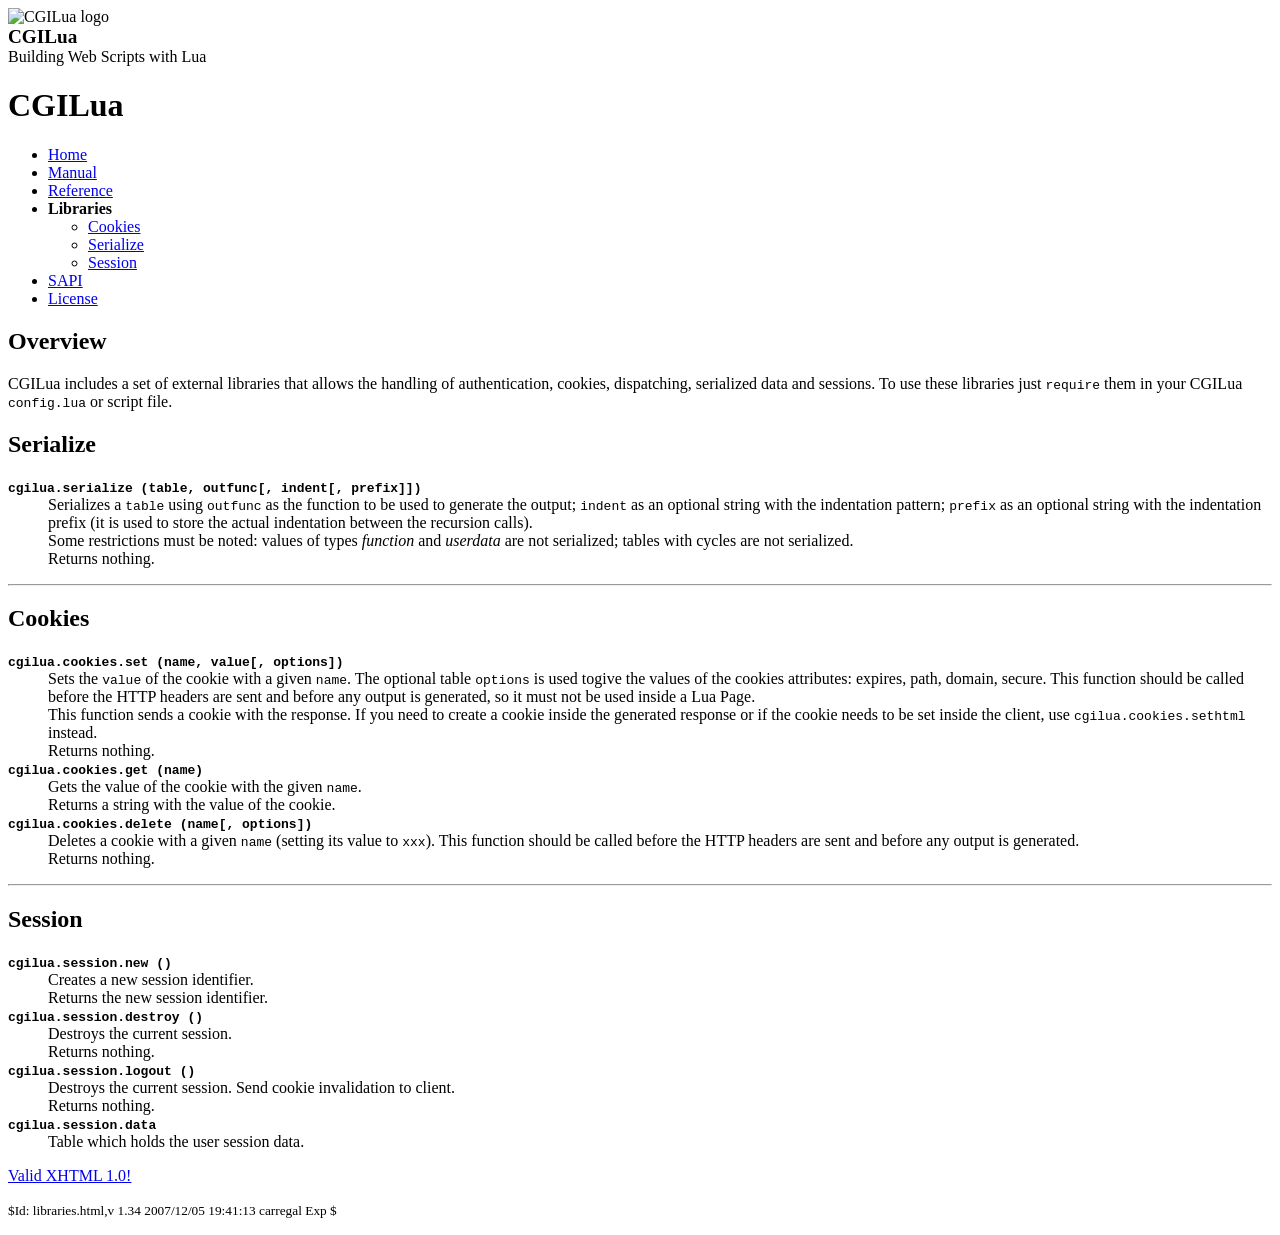
==== docs/libraries.html @ 89bbd79d "Doc changes" ====
<!DOCTYPE html PUBLIC "-//W3C//DTD XHTML 1.0 Strict//EN"
   "http://www.w3.org/TR/xhtml1/DTD/xhtml1-strict.dtd">
<html xmlns="http://www.w3.org/1999/xhtml" xml:lang="en" lang="en">
<head>
    <title>CGILua: Building Web Scripts with Lua</title>
    <link rel="stylesheet" href="doc.css" type="text/css"/>
	<meta http-equiv="Content-Type" content="text/html; charset=UTF-8"/>
</head>
<body>

<div id="container">
	
<div id="product">
	<div id="product_logo">
		<img alt="CGILua logo" src="cgi-128.gif"/>
	</div>
	<div id="product_name"><big><strong>CGILua</strong></big></div>
	<div id="product_description">Building Web Scripts with Lua</div>
</div> <!-- id="product" -->

<div id="main">
	
<div id="navigation">
<h1>CGILua</h1>
	<ul>
		<li><a href="index.html">Home</a>
		</li>
		<li><a href="manual.html">Manual</a>
		</li>
		<li><a href="reference.html">Reference</a>
		</li>
		<li><strong>Libraries</strong>
			<ul>
				<li><a href="libraries.html#cookies">Cookies</a></li>
				<li><a href="libraries.html#serialize">Serialize</a></li>
				<li><a href="libraries.html#session">Session</a></li>
			</ul>
		</li>
		<li><a href="sapi.html">SAPI</a></li>
		<li><a href="license.html">License</a></li>
	</ul>
</div> <!-- id="navigation" -->

<div id="content">

<h2>Overview</h2>

<p>CGILua includes a set of external libraries that allows the handling
of authentication, cookies, dispatching, serialized data and sessions.
To use these libraries just <code>require</code> them in your CGILua <code>config.lua</code> or script file.</p>

<h2><a name="serialize"></a>Serialize</h2>

<dl class="reference">
    <dt><strong><code>cgilua.serialize (table, outfunc[, indent[, prefix]])</code></strong></dt>
    <dd>Serializes a <code>table</code> using <code>outfunc</code> as the function
    to be used to generate the output; <code>indent</code> as an optional string
    with the indentation pattern; <code>prefix</code> as an optional string with
    the indentation prefix (it is used to store the actual indentation between the
    recursion calls).<br/>
    Some restrictions must be noted: values of types <em>function</em> and
    <em>userdata</em> are not serialized; tables with cycles are not serialized.<br/>
    Returns nothing.</dd>
</dl>

<hr/>

<h2><a name="cookies"></a>Cookies</h2>

<dl class="reference">

    <dt><a name="set"></a><strong><code>cgilua.cookies.set (name, value[, options])</code></strong></dt>
    <dd>Sets the <code>value</code> of the cookie with a given <code>name</code>.
    The optional table <code>options</code> is used togive the values of
    the cookies attributes: expires, path, domain, secure. This function
    should be called before the HTTP headers are sent and before any output
    is generated, so it must not be used inside a Lua Page.<br/>
    This function sends a cookie with the response. If you need to create
    a cookie inside the generated response or if the cookie needs to be set
    inside the client, use <code>cgilua.cookies.sethtml</code> instead.<br/>
    Returns nothing.</dd>

    <dt><a name="get"></a><strong><code>cgilua.cookies.get (name)</code></strong></dt>
    <dd>Gets the value of the cookie with the given <code>name</code>.<br/>
    Returns a string with the value of the cookie.</dd>
    
  
  
    <dt><a name="delete"></a><strong><code>cgilua.cookies.delete (name[, options])</code></strong></dt>
    <dd>Deletes a cookie with a given <code>name</code> (setting its value
    to <code>xxx</code>).
    This function should be called
    before the HTTP headers are sent and before any output is generated.<br/>
    Returns nothing.</dd>
</dl>

<hr/>



<h2><a name="session"></a>Session</h2>

<dl class="reference">
    <dt><a name="new"></a><strong><code>cgilua.session.new ()</code></strong></dt>
    <dd>Creates a new session identifier.<br/>
    Returns the new session identifier.</dd>

    <dt><a name="destroy"></a><strong><code>cgilua.session.destroy ()</code></strong></dt>
    <dd>Destroys the current session.<br/>
    Returns nothing.</dd>

    <dt><a name="logout"></a><strong><code>cgilua.session.logout ()</code></strong></dt>
    <dd>Destroys the current session. Send cookie invalidation to client.<br/>
    Returns nothing.</dd>

    <dt><a name="data"></a><strong><code>cgilua.session.data</code></strong></dt>
    <dd>Table which holds the user session data.</dd>

    
</dl>

</div> <!-- id="content" -->

</div> <!-- id="main" -->

<div id="about">
	<p><a href="http://validator.w3.org/check?uri=referer">Valid XHTML 1.0!</a></p>
	<p><small>$Id: libraries.html,v 1.34 2007/12/05 19:41:13 carregal Exp $</small></p>
</div> <!-- id="about" -->

</div> <!-- id="container" -->

</body>
</html>
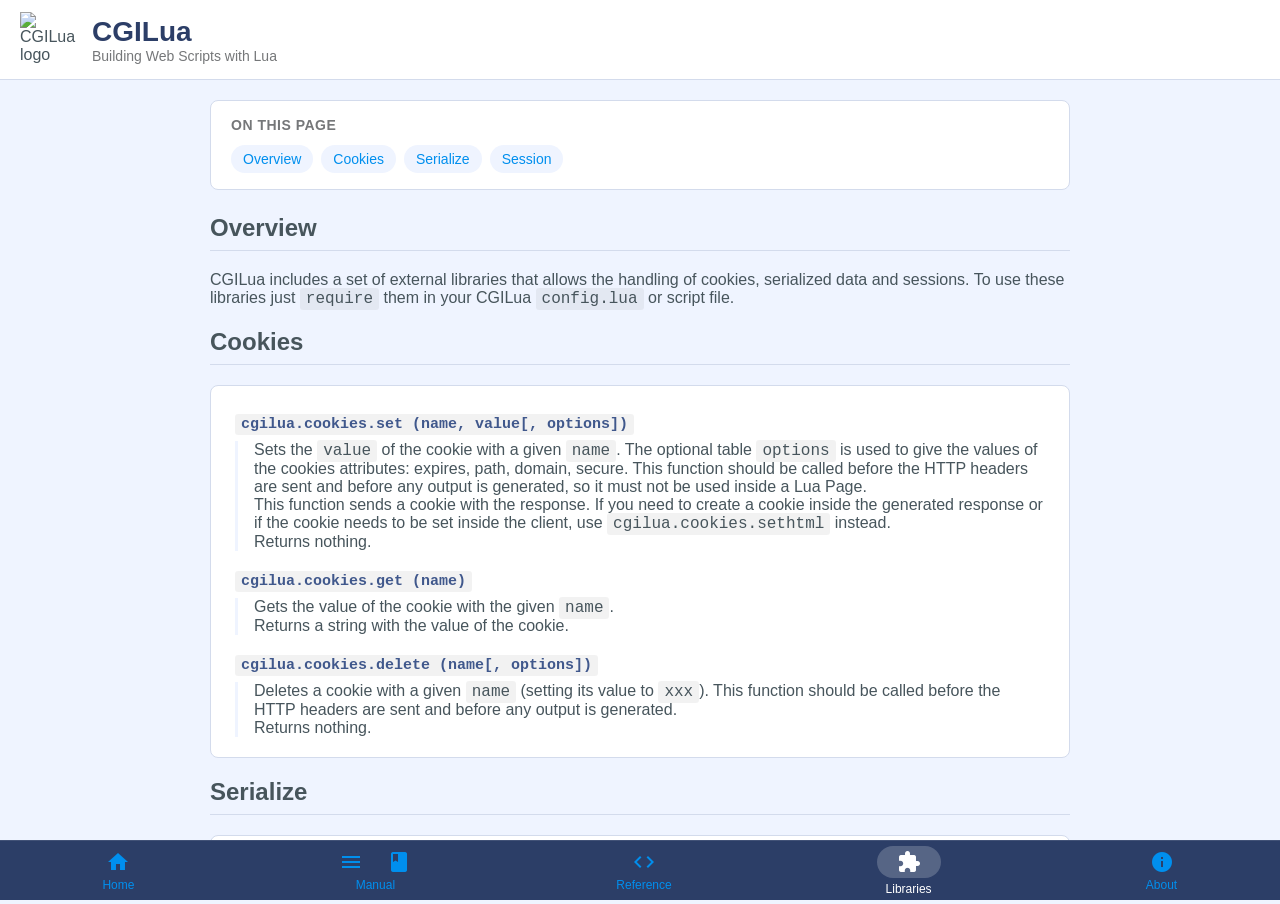
==== commit 4d3352d1: "Doc style major refactor" ====
--- a/docs/libraries.html
+++ b/docs/libraries.html
@@ -1,134 +1,135 @@
-<!DOCTYPE html PUBLIC "-//W3C//DTD XHTML 1.0 Strict//EN"
-   "http://www.w3.org/TR/xhtml1/DTD/xhtml1-strict.dtd">
-<html xmlns="http://www.w3.org/1999/xhtml" xml:lang="en" lang="en">
+<!DOCTYPE html>
+<html lang="en">
 <head>
-    <title>CGILua: Building Web Scripts with Lua</title>
+    <meta charset="UTF-8">
+    <meta name="viewport" content="width=device-width, initial-scale=1.0">
+    <title>CGILua - Libraries</title>
     <link rel="stylesheet" href="doc.css" type="text/css"/>
-	<meta http-equiv="Content-Type" content="text/html; charset=UTF-8"/>
+    <link href="https://fonts.googleapis.com/icon?family=Material+Icons" rel="stylesheet">
 </head>
 <body>
 
-<div id="container">
-	
-<div id="product">
-	<div id="product_logo">
-		<img alt="CGILua logo" src="cgi-128.gif"/>
-	</div>
-	<div id="product_name"><big><strong>CGILua</strong></big></div>
-	<div id="product_description">Building Web Scripts with Lua</div>
-</div> <!-- id="product" -->
+<div id="app">
 
-<div id="main">
-	
-<div id="navigation">
-<h1>CGILua</h1>
-	<ul>
-		<li><a href="index.html">Home</a>
-		</li>
-		<li><a href="manual.html">Manual</a>
-		</li>
-		<li><a href="reference.html">Reference</a>
-		</li>
-		<li><strong>Libraries</strong>
-			<ul>
-				<li><a href="libraries.html#cookies">Cookies</a></li>
-				<li><a href="libraries.html#serialize">Serialize</a></li>
-				<li><a href="libraries.html#session">Session</a></li>
-			</ul>
-		</li>
-		<li><a href="sapi.html">SAPI</a></li>
-		<li><a href="license.html">License</a></li>
-	</ul>
-</div> <!-- id="navigation" -->
+    <!-- Header -->
+    <header id="header">
+        <div id="header-logo">
+            <img alt="CGILua logo" src="cgi-128.gif"/>
+        </div>
+        <div id="header-text">
+            <div id="header-title">CGILua</div>
+            <div id="header-subtitle">Building Web Scripts with Lua</div>
+        </div>
+    </header>
 
-<div id="content">
+    <!-- Main Content -->
+    <main id="main">
+        <div id="content">
 
-<h2>Overview</h2>
+            <!-- Section Navigation -->
+            <nav class="section-nav">
+                <h3>On this page</h3>
+                <ul>
+                    <li><a href="#overview">Overview</a></li>
+                    <li><a href="#cookies">Cookies</a></li>
+                    <li><a href="#serialize">Serialize</a></li>
+                    <li><a href="#session">Session</a></li>
+                </ul>
+            </nav>
 
-<p>CGILua includes a set of external libraries that allows the handling
-of authentication, cookies, dispatching, serialized data and sessions.
-To use these libraries just <code>require</code> them in your CGILua <code>config.lua</code> or script file.</p>
+            <h2><a name="overview"></a>Overview</h2>
 
-<h2><a name="serialize"></a>Serialize</h2>
+            <p>CGILua includes a set of external libraries that allows the handling
+            of cookies, serialized data and sessions.
+            To use these libraries just <code>require</code> them in your CGILua <code>config.lua</code> or script file.</p>
 
-<dl class="reference">
-    <dt><strong><code>cgilua.serialize (table, outfunc[, indent[, prefix]])</code></strong></dt>
-    <dd>Serializes a <code>table</code> using <code>outfunc</code> as the function
-    to be used to generate the output; <code>indent</code> as an optional string
-    with the indentation pattern; <code>prefix</code> as an optional string with
-    the indentation prefix (it is used to store the actual indentation between the
-    recursion calls).<br/>
-    Some restrictions must be noted: values of types <em>function</em> and
-    <em>userdata</em> are not serialized; tables with cycles are not serialized.<br/>
-    Returns nothing.</dd>
-</dl>
+            <h2><a name="cookies"></a>Cookies</h2>
 
-<hr/>
+            <dl class="reference">
+                <dt><a name="set"></a><strong><code>cgilua.cookies.set (name, value[, options])</code></strong></dt>
+                <dd>Sets the <code>value</code> of the cookie with a given <code>name</code>.
+                The optional table <code>options</code> is used to give the values of
+                the cookies attributes: expires, path, domain, secure. This function
+                should be called before the HTTP headers are sent and before any output
+                is generated, so it must not be used inside a Lua Page.<br/>
+                This function sends a cookie with the response. If you need to create
+                a cookie inside the generated response or if the cookie needs to be set
+                inside the client, use <code>cgilua.cookies.sethtml</code> instead.<br/>
+                Returns nothing.</dd>
 
-<h2><a name="cookies"></a>Cookies</h2>
+                <dt><a name="get"></a><strong><code>cgilua.cookies.get (name)</code></strong></dt>
+                <dd>Gets the value of the cookie with the given <code>name</code>.<br/>
+                Returns a string with the value of the cookie.</dd>
 
-<dl class="reference">
+                <dt><a name="delete"></a><strong><code>cgilua.cookies.delete (name[, options])</code></strong></dt>
+                <dd>Deletes a cookie with a given <code>name</code> (setting its value
+                to <code>xxx</code>).
+                This function should be called
+                before the HTTP headers are sent and before any output is generated.<br/>
+                Returns nothing.</dd>
+            </dl>
 
-    <dt><a name="set"></a><strong><code>cgilua.cookies.set (name, value[, options])</code></strong></dt>
-    <dd>Sets the <code>value</code> of the cookie with a given <code>name</code>.
-    The optional table <code>options</code> is used togive the values of
-    the cookies attributes: expires, path, domain, secure. This function
-    should be called before the HTTP headers are sent and before any output
-    is generated, so it must not be used inside a Lua Page.<br/>
-    This function sends a cookie with the response. If you need to create
-    a cookie inside the generated response or if the cookie needs to be set
-    inside the client, use <code>cgilua.cookies.sethtml</code> instead.<br/>
-    Returns nothing.</dd>
+            <h2><a name="serialize"></a>Serialize</h2>
 
-    <dt><a name="get"></a><strong><code>cgilua.cookies.get (name)</code></strong></dt>
-    <dd>Gets the value of the cookie with the given <code>name</code>.<br/>
-    Returns a string with the value of the cookie.</dd>
-    
-  
-  
-    <dt><a name="delete"></a><strong><code>cgilua.cookies.delete (name[, options])</code></strong></dt>
-    <dd>Deletes a cookie with a given <code>name</code> (setting its value
-    to <code>xxx</code>).
-    This function should be called
-    before the HTTP headers are sent and before any output is generated.<br/>
-    Returns nothing.</dd>
-</dl>
+            <dl class="reference">
+                <dt><strong><code>cgilua.serialize (table, outfunc[, indent[, prefix]])</code></strong></dt>
+                <dd>Serializes a <code>table</code> using <code>outfunc</code> as the function
+                to be used to generate the output; <code>indent</code> as an optional string
+                with the indentation pattern; <code>prefix</code> as an optional string with
+                the indentation prefix (it is used to store the actual indentation between the
+                recursion calls).<br/>
+                Some restrictions must be noted: values of types <em>function</em> and
+                <em>userdata</em> are not serialized; tables with cycles are not serialized.<br/>
+                Returns nothing.</dd>
+            </dl>
 
-<hr/>
+            <h2><a name="session"></a>Session</h2>
 
+            <dl class="reference">
+                <dt><a name="new"></a><strong><code>cgilua.session.new ()</code></strong></dt>
+                <dd>Creates a new session identifier.<br/>
+                Returns the new session identifier.</dd>
 
+                <dt><a name="destroy"></a><strong><code>cgilua.session.destroy ()</code></strong></dt>
+                <dd>Destroys the current session.<br/>
+                Returns nothing.</dd>
 
-<h2><a name="session"></a>Session</h2>
+                <dt><a name="logout"></a><strong><code>cgilua.session.logout ()</code></strong></dt>
+                <dd>Destroys the current session. Send cookie invalidation to client.<br/>
+                Returns nothing.</dd>
 
-<dl class="reference">
-    <dt><a name="new"></a><strong><code>cgilua.session.new ()</code></strong></dt>
-    <dd>Creates a new session identifier.<br/>
-    Returns the new session identifier.</dd>
+                <dt><a name="data"></a><strong><code>cgilua.session.data</code></strong></dt>
+                <dd>Table which holds the user session data.</dd>
+            </dl>
 
-    <dt><a name="destroy"></a><strong><code>cgilua.session.destroy ()</code></strong></dt>
-    <dd>Destroys the current session.<br/>
-    Returns nothing.</dd>
+        </div>
+    </main>
 
-    <dt><a name="logout"></a><strong><code>cgilua.session.logout ()</code></strong></dt>
-    <dd>Destroys the current session. Send cookie invalidation to client.<br/>
-    Returns nothing.</dd>
+    <!-- Bottom Navigation -->
+    <nav id="bottom-nav">
+        <a href="index.html" class="nav-item">
+            <span class="nav-icon"><span class="material-icons">home</span></span>
+            <span class="nav-label">Home</span>
+        </a>
+        <a href="manual.html" class="nav-item">
+            <span class="nav-icon"><span class="material-icons">menu_book</span></span>
+            <span class="nav-label">Manual</span>
+        </a>
+        <a href="reference.html" class="nav-item">
+            <span class="nav-icon"><span class="material-icons">code</span></span>
+            <span class="nav-label">Reference</span>
+        </a>
+        <a href="libraries.html" class="nav-item active">
+            <span class="nav-icon"><span class="material-icons">extension</span></span>
+            <span class="nav-label">Libraries</span>
+        </a>
+        <a href="about.html" class="nav-item">
+            <span class="nav-icon"><span class="material-icons">info</span></span>
+            <span class="nav-label">About</span>
+        </a>
+    </nav>
 
-    <dt><a name="data"></a><strong><code>cgilua.session.data</code></strong></dt>
-    <dd>Table which holds the user session data.</dd>
-
-    
-</dl>
-
-</div> <!-- id="content" -->
-
-</div> <!-- id="main" -->
-
-<div id="about">
-	<p><a href="http://validator.w3.org/check?uri=referer">Valid XHTML 1.0!</a></p>
-	<p><small>$Id: libraries.html,v 1.34 2007/12/05 19:41:13 carregal Exp $</small></p>
-</div> <!-- id="about" -->
-
-</div> <!-- id="container" -->
+</div>
 
 </body>
-</html> 
+</html>
--- a/docs/doc.css
+++ b/docs/doc.css
@@ -0,0 +1,443 @@
+/* CGILua Documentation - App Shell Style */
+
+* {
+    box-sizing: border-box;
+}
+
+:root {
+    --primary-color: rgb(44, 62, 103);
+    --primary-light: rgb(64, 88, 140);
+    --accent-color: #008fee;
+    --accent-hover: #22a7ff;
+    --text-color: #47555c;
+    --text-light: #757779;
+    --bg-color: #eff4ff;
+    --card-bg: #ffffff;
+    --border-color: #d3dbec;
+    --code-bg: #323744;
+    --nav-height: 60px;
+    --header-height: 80px;
+}
+
+html, body {
+    height: 100%;
+    margin: 0;
+    padding: 0;
+}
+
+body {
+    color: var(--text-color);
+    font-size: 16px;
+    font-family: "Open Sans", -apple-system, BlinkMacSystemFont, "Segoe UI", Roboto, sans-serif;
+    background: var(--bg-color);
+    display: flex;
+    flex-direction: column;
+}
+
+/* Material Icons */
+.material-icons {
+    font-family: 'Material Icons';
+    font-weight: normal;
+    font-style: normal;
+    font-size: 24px;
+    line-height: 1;
+    letter-spacing: normal;
+    text-transform: none;
+    display: inline-block;
+    white-space: nowrap;
+    word-wrap: normal;
+    direction: ltr;
+    -webkit-font-smoothing: antialiased;
+}
+
+/* Links */
+a:link { color: var(--accent-color); }
+a:visited { color: var(--accent-color); }
+a:hover { color: var(--accent-hover); }
+
+/* Typography */
+h1 { font-size: 26px; margin-top: 0; }
+h2 { font-size: 24px; border-bottom: 1px solid var(--border-color); padding-bottom: 8px; }
+h3 { font-size: 18px; }
+h4 { font-size: 16px; }
+
+hr {
+    height: 1px;
+    background: var(--border-color);
+    border: 0px;
+    margin: 20px 0;
+}
+
+/* Code */
+code, tt, textarea, pre {
+    font-family: "Fira Code", "SF Mono", "Menlo", "Monaco", "Andale Mono", monospace;
+}
+
+code {
+    background: rgba(0, 0, 0, 0.05);
+    padding: 2px 6px;
+    border-radius: 3px;
+}
+
+pre code {
+    background: none;
+    padding: 0;
+}
+
+img {
+    border-width: 0px;
+    max-width: 100%;
+}
+
+/* Code examples */
+.example {
+    background-color: var(--code-bg);
+    color: white;
+    font-size: 14px;
+    padding: 16px 24px;
+    border-radius: 6px;
+    overflow-x: auto;
+    margin: 16px 0;
+}
+
+/* App Shell Structure */
+#app {
+    display: flex;
+    flex-direction: column;
+    height: 100%;
+    max-height: 100vh;
+}
+
+/* Header */
+#header {
+    background-color: var(--card-bg);
+    padding: 12px 20px;
+    height: var(--header-height);
+    border-bottom: solid var(--border-color) 1px;
+    display: flex;
+    align-items: center;
+    flex-shrink: 0;
+}
+
+#header-logo {
+    width: 56px;
+    height: 56px;
+    margin-right: 16px;
+}
+
+#header-logo img {
+    width: 100%;
+    height: 100%;
+}
+
+#header-text {
+    display: flex;
+    flex-direction: column;
+}
+
+#header-title {
+    font-size: 28px;
+    font-weight: 600;
+    color: var(--primary-color);
+}
+
+#header-subtitle {
+    font-size: 14px;
+    color: var(--text-light);
+}
+
+/* Main content area */
+#main {
+    flex: 1;
+    overflow-y: auto;
+    background: var(--bg-color);
+    padding-bottom: 20px;
+}
+
+/* Content */
+#content {
+    padding: 20px;
+    max-width: 900px;
+    margin-left: auto;
+    margin-right: auto;
+}
+
+/* Section navigation (within page) */
+.section-nav {
+    background: var(--card-bg);
+    border: 1px solid var(--border-color);
+    border-radius: 8px;
+    padding: 16px 20px;
+    margin-bottom: 24px;
+}
+
+.section-nav h3 {
+    margin: 0 0 12px 0;
+    font-size: 14px;
+    text-transform: uppercase;
+    color: var(--text-light);
+    letter-spacing: 0.5px;
+}
+
+.section-nav ul {
+    list-style: none;
+    padding: 0;
+    margin: 0;
+    display: flex;
+    flex-wrap: wrap;
+    gap: 8px;
+}
+
+.section-nav li {
+    margin: 0;
+}
+
+.section-nav a {
+    display: inline-block;
+    padding: 6px 12px;
+    background: var(--bg-color);
+    border-radius: 16px;
+    text-decoration: none;
+    font-size: 14px;
+    transition: background-color 0.2s;
+}
+
+.section-nav a:hover {
+    background: var(--primary-light);
+    color: white;
+}
+
+/* Bottom Navigation */
+#bottom-nav {
+    background-color: var(--primary-color);
+    height: var(--nav-height);
+    display: flex;
+    justify-content: space-around;
+    align-items: center;
+    flex-shrink: 0;
+    border-top: 1px solid rgba(255, 255, 255, 0.1);
+}
+
+.nav-item {
+    display: flex;
+    flex-direction: column;
+    align-items: center;
+    justify-content: center;
+    text-decoration: none;
+    color: rgba(255, 255, 255, 0.7);
+    padding: 8px 16px;
+    border-radius: 8px;
+    transition: all 0.2s ease;
+    min-width: 64px;
+}
+
+.nav-item:hover {
+    color: white;
+    background: rgba(255, 255, 255, 0.1);
+}
+
+.nav-item.active {
+    color: white;
+}
+
+.nav-item.active .nav-icon {
+    background: rgba(255, 255, 255, 0.2);
+    border-radius: 16px;
+    padding: 4px 20px;
+}
+
+.nav-icon {
+    display: flex;
+    align-items: center;
+    justify-content: center;
+    margin-bottom: 4px;
+}
+
+.nav-label {
+    font-size: 12px;
+    font-weight: 500;
+}
+
+/* Reference cards */
+dl.reference {
+    background-color: var(--card-bg);
+    padding: 20px 24px;
+    border: solid var(--border-color) 1px;
+    border-radius: 8px;
+    margin: 16px 0;
+}
+
+dl.reference dt {
+    padding: 8px 0;
+    padding-top: 20px;
+    color: var(--primary-light);
+    font-size: 15px;
+}
+
+dl.reference dt:first-child {
+    padding-top: 8px;
+}
+
+dl.reference dl dt {
+    padding-top: 5px;
+    color: #637383;
+}
+
+dl.reference dd {
+    margin-left: 0;
+    padding-left: 16px;
+    border-left: 3px solid var(--bg-color);
+}
+
+/* Content cards */
+.card {
+    background: var(--card-bg);
+    border: 1px solid var(--border-color);
+    border-radius: 8px;
+    padding: 20px 24px;
+    margin: 16px 0;
+}
+
+.card h3 {
+    margin-top: 0;
+}
+
+/* History list */
+dl.history dt {
+    color: var(--primary-light);
+    font-weight: 600;
+    margin-top: 20px;
+}
+
+dl.history dt:first-child {
+    margin-top: 0;
+}
+
+dl.history dd {
+    margin-left: 0;
+    padding-left: 16px;
+}
+
+dl.history dd ul {
+    margin: 8px 0;
+    padding-left: 20px;
+}
+
+/* Credits section */
+.credits dt {
+    color: var(--primary-light);
+    font-weight: 600;
+    margin-top: 16px;
+}
+
+.credits dt:first-child {
+    margin-top: 0;
+}
+
+.credits dd {
+    margin-left: 0;
+    margin-bottom: 16px;
+}
+
+/* Alphabetic index */
+.alpha-index {
+    column-count: 3;
+    column-gap: 24px;
+}
+
+.alpha-index a {
+    display: block;
+    padding: 4px 0;
+}
+
+/* Responsive adjustments */
+@media (max-width: 768px) {
+    #header {
+        padding: 10px 16px;
+        height: auto;
+    }
+
+    #header-logo {
+        width: 48px;
+        height: 48px;
+    }
+
+    #header-title {
+        font-size: 22px;
+    }
+
+    #content {
+        padding: 16px;
+    }
+
+    .section-nav ul {
+        flex-direction: column;
+    }
+
+    .alpha-index {
+        column-count: 2;
+    }
+
+    .nav-item {
+        padding: 8px 12px;
+        min-width: 56px;
+    }
+
+    .nav-label {
+        font-size: 11px;
+    }
+}
+
+@media (max-width: 480px) {
+    .alpha-index {
+        column-count: 1;
+    }
+
+    .nav-label {
+        display: none;
+    }
+
+    .nav-item {
+        padding: 12px;
+    }
+}
+
+/* Print styles */
+@media print {
+    body {
+        font: 10pt "Times New Roman", "TimeNR", Times, serif;
+    }
+
+    a {
+        font-weight: bold;
+        color: #004080;
+        text-decoration: underline;
+    }
+
+    #app {
+        display: block;
+        height: auto;
+    }
+
+    #main {
+        overflow: visible;
+    }
+
+    #bottom-nav {
+        display: none;
+    }
+
+    #header-logo {
+        display: none;
+    }
+
+    .section-nav {
+        display: none;
+    }
+
+    .example {
+        font-family: "Andale Mono", monospace;
+        font-size: 8pt;
+        page-break-inside: avoid;
+    }
+}
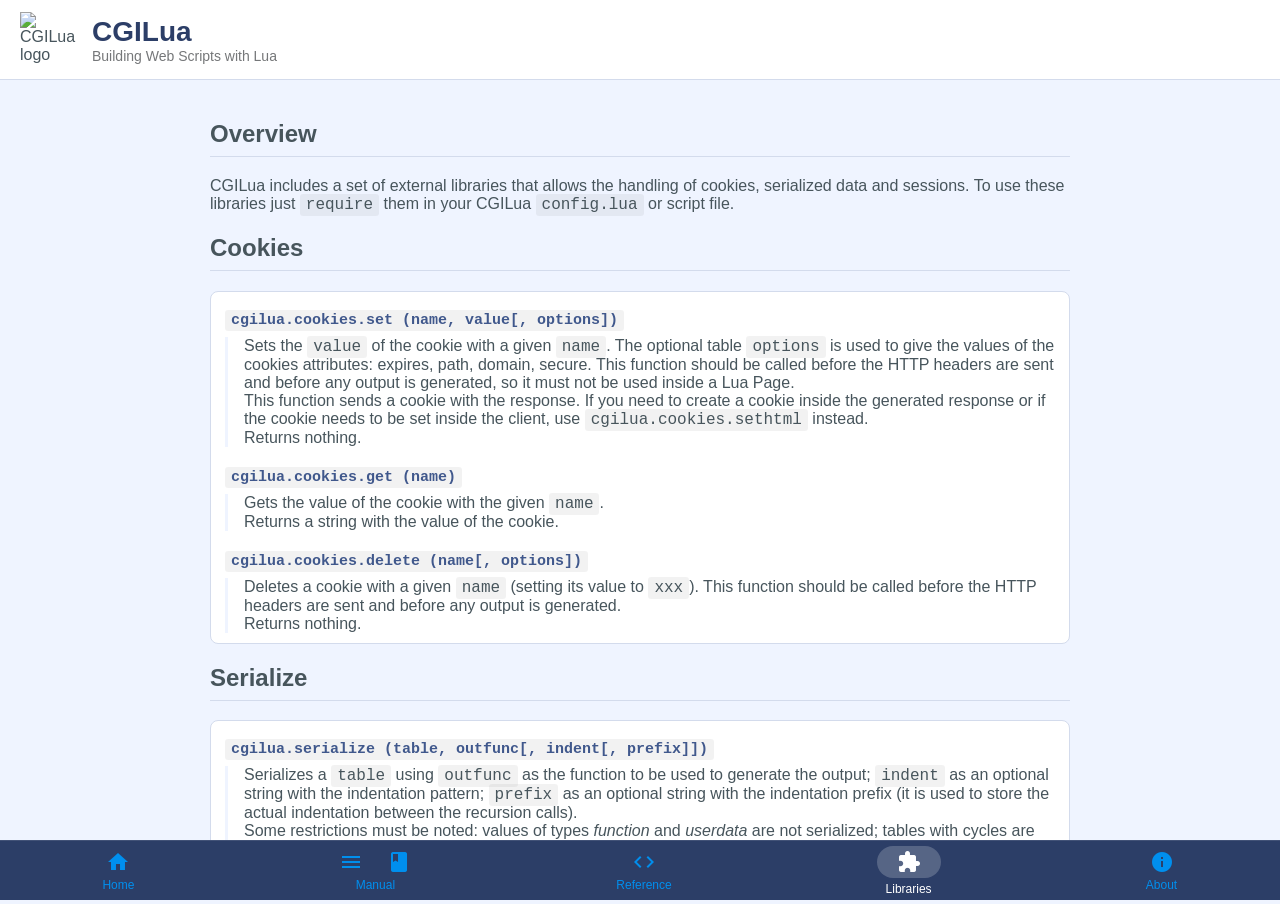
==== commit ae91163c: "Changes on documentation" ====
--- a/docs/libraries.html
+++ b/docs/libraries.html
@@ -27,15 +27,15 @@
         <div id="content">
 
             <!-- Section Navigation -->
-            <nav class="section-nav">
-                <h3>On this page</h3>
-                <ul>
-                    <li><a href="#overview">Overview</a></li>
-                    <li><a href="#cookies">Cookies</a></li>
-                    <li><a href="#serialize">Serialize</a></li>
-                    <li><a href="#session">Session</a></li>
-                </ul>
-            </nav>
+            <!-- <nav class="section-nav"> -->
+                <!-- <h3>On this page</h3> -->
+                <!-- <ul> -->
+                    <!-- <li><a href="#overview">Overview</a></li> -->
+                    <!-- <li><a href="#cookies">Cookies</a></li> -->
+                    <!-- <li><a href="#serialize">Serialize</a></li> -->
+                    <!-- <li><a href="#session">Session</a></li> -->
+                <!-- </ul> -->
+            <!-- </nav> -->
 
             <h2><a name="overview"></a>Overview</h2>
 
--- a/docs/doc.css
+++ b/docs/doc.css
@@ -261,7 +261,7 @@
 /* Reference cards */
 dl.reference {
     background-color: var(--card-bg);
-    padding: 20px 24px;
+    padding: 10px 14px;
     border: solid var(--border-color) 1px;
     border-radius: 8px;
     margin: 16px 0;
@@ -339,6 +339,95 @@
     margin-bottom: 16px;
 }
 
+/* Type badges */
+.badge {
+    display: inline-block;
+    font-size: 10px;
+    font-weight: 600;
+    text-transform: uppercase;
+    padding: 2px 6px;
+    border-radius: 3px;
+    margin-left: 6px;
+    vertical-align: middle;
+    font-family: -apple-system, BlinkMacSystemFont, "Segoe UI", Roboto, sans-serif;
+}
+
+.badge-string {
+    background-color: #fff3e0;
+    color: #e65100;
+    border: 1px solid #ffcc80;
+}
+
+.badge-table {
+    background-color: #e8f5e9;
+    color: #2e7d32;
+    border: 1px solid #a5d6a7;
+}
+
+.badge-nil {
+    background-color: #f5f5f5;
+    color: #616161;
+    border: 1px solid #bdbdbd;
+}
+
+.badge-boolean {
+    background-color: #ffebee;
+    color: #c62828;
+    border: 1px solid #ef9a9a;
+}
+
+.badge-function {
+    background-color: #e3f2fd;
+    color: #1565c0;
+    border: 1px solid #90caf9;
+}
+
+.badge-number {
+    background-color: #fffde7;
+    color: #f9a825;
+    border: 1px solid #fff59d;
+}
+
+.badge-any {
+    background-color: #f3e5f5;
+    color: #7b1fa2;
+    border: 1px solid #ce93d8;
+}
+
+.badge-optional {
+    opacity: 0.7;
+}
+
+/* Function signature */
+.fn-signature {
+    font-family: "Fira Code", "SF Mono", "Menlo", "Monaco", monospace;
+    font-size: 14px;
+    background: var(--bg-color);
+    padding: 12px 16px;
+    border-radius: 6px;
+    margin: 8px 0;
+    border-left: 3px solid var(--primary-light);
+}
+
+.fn-name {
+    color: var(--primary-light);
+    font-weight: 600;
+}
+
+.fn-params {
+    display: block;
+    padding-left: 24px;
+}
+
+.fn-param {
+    display: block;
+    padding: 4px 0;
+}
+
+.fn-param-name {
+    color: var(--text-color);
+}
+
 /* Alphabetic index */
 .alpha-index {
     column-count: 3;
@@ -394,7 +483,7 @@
     }
 
     .nav-label {
-        display: none;
+        /* display: none; */
     }
 
     .nav-item {
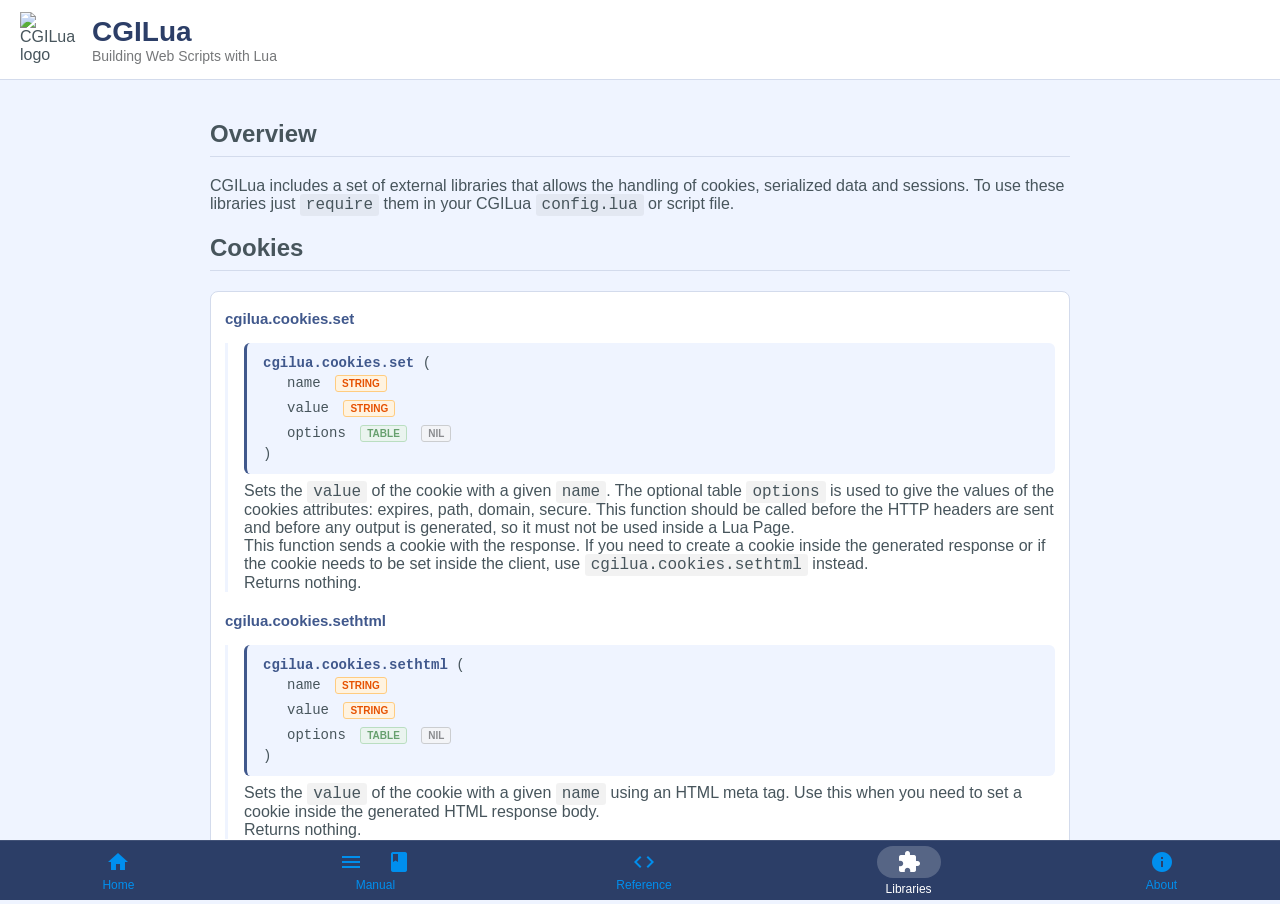
==== commit 7c0dacb4: "Doc improvement" ====
--- a/docs/libraries.html
+++ b/docs/libraries.html
@@ -26,17 +26,6 @@
     <main id="main">
         <div id="content">
 
-            <!-- Section Navigation -->
-            <!-- <nav class="section-nav"> -->
-                <!-- <h3>On this page</h3> -->
-                <!-- <ul> -->
-                    <!-- <li><a href="#overview">Overview</a></li> -->
-                    <!-- <li><a href="#cookies">Cookies</a></li> -->
-                    <!-- <li><a href="#serialize">Serialize</a></li> -->
-                    <!-- <li><a href="#session">Session</a></li> -->
-                <!-- </ul> -->
-            <!-- </nav> -->
-
             <h2><a name="overview"></a>Overview</h2>
 
             <p>CGILua includes a set of external libraries that allows the handling
@@ -46,60 +35,162 @@
             <h2><a name="cookies"></a>Cookies</h2>
 
             <dl class="reference">
-                <dt><a name="set"></a><strong><code>cgilua.cookies.set (name, value[, options])</code></strong></dt>
-                <dd>Sets the <code>value</code> of the cookie with a given <code>name</code>.
-                The optional table <code>options</code> is used to give the values of
-                the cookies attributes: expires, path, domain, secure. This function
-                should be called before the HTTP headers are sent and before any output
-                is generated, so it must not be used inside a Lua Page.<br/>
-                This function sends a cookie with the response. If you need to create
-                a cookie inside the generated response or if the cookie needs to be set
-                inside the client, use <code>cgilua.cookies.sethtml</code> instead.<br/>
-                Returns nothing.</dd>
-
-                <dt><a name="get"></a><strong><code>cgilua.cookies.get (name)</code></strong></dt>
-                <dd>Gets the value of the cookie with the given <code>name</code>.<br/>
-                Returns a string with the value of the cookie.</dd>
-
-                <dt><a name="delete"></a><strong><code>cgilua.cookies.delete (name[, options])</code></strong></dt>
-                <dd>Deletes a cookie with a given <code>name</code> (setting its value
-                to <code>xxx</code>).
-                This function should be called
-                before the HTTP headers are sent and before any output is generated.<br/>
-                Returns nothing.</dd>
+                <dt><a name="set"></a><strong>cgilua.cookies.set</strong></dt>
+                <dd>
+                    <div class="fn-signature">
+                        <span class="fn-name">cgilua.cookies.set</span> (<span class="fn-params">
+                            <span class="fn-param"><span class="fn-param-name">name</span> <span class="badge badge-string">string</span></span>
+                            <span class="fn-param"><span class="fn-param-name">value</span> <span class="badge badge-string">string</span></span>
+                            <span class="fn-param"><span class="fn-param-name">options</span> <span class="badge badge-table badge-optional">table</span> <span class="badge badge-nil badge-optional">nil</span></span>
+                        </span>)
+                    </div>
+                    Sets the <code>value</code> of the cookie with a given <code>name</code>.
+                    The optional table <code>options</code> is used to give the values of
+                    the cookies attributes: expires, path, domain, secure. This function
+                    should be called before the HTTP headers are sent and before any output
+                    is generated, so it must not be used inside a Lua Page.<br/>
+                    This function sends a cookie with the response. If you need to create
+                    a cookie inside the generated response or if the cookie needs to be set
+                    inside the client, use <code>cgilua.cookies.sethtml</code> instead.<br/>
+                    Returns nothing.
+                </dd>
+
+                <dt><a name="sethtml"></a><strong>cgilua.cookies.sethtml</strong></dt>
+                <dd>
+                    <div class="fn-signature">
+                        <span class="fn-name">cgilua.cookies.sethtml</span> (<span class="fn-params">
+                            <span class="fn-param"><span class="fn-param-name">name</span> <span class="badge badge-string">string</span></span>
+                            <span class="fn-param"><span class="fn-param-name">value</span> <span class="badge badge-string">string</span></span>
+                            <span class="fn-param"><span class="fn-param-name">options</span> <span class="badge badge-table badge-optional">table</span> <span class="badge badge-nil badge-optional">nil</span></span>
+                        </span>)
+                    </div>
+                    Sets the <code>value</code> of the cookie with a given <code>name</code> using
+                    an HTML meta tag. Use this when you need to set a cookie inside the generated
+                    HTML response body.<br/>
+                    Returns nothing.
+                </dd>
+
+                <dt><a name="get"></a><strong>cgilua.cookies.get</strong></dt>
+                <dd>
+                    <div class="fn-signature">
+                        <span class="fn-name">cgilua.cookies.get</span> (<span class="fn-params">
+                            <span class="fn-param"><span class="fn-param-name">name</span> <span class="badge badge-string">string</span></span>
+                        </span>) <span class="badge badge-string">string</span> <span class="badge badge-nil">nil</span>
+                    </div>
+                    Gets the value of the cookie with the given <code>name</code>.<br/>
+                    Returns a string with the value of the cookie.
+                </dd>
+
+                <dt><a name="delete"></a><strong>cgilua.cookies.delete</strong></dt>
+                <dd>
+                    <div class="fn-signature">
+                        <span class="fn-name">cgilua.cookies.delete</span> (<span class="fn-params">
+                            <span class="fn-param"><span class="fn-param-name">name</span> <span class="badge badge-string">string</span></span>
+                            <span class="fn-param"><span class="fn-param-name">options</span> <span class="badge badge-table badge-optional">table</span> <span class="badge badge-nil badge-optional">nil</span></span>
+                        </span>)
+                    </div>
+                    Deletes a cookie with a given <code>name</code>.
+                    This function should be called
+                    before the HTTP headers are sent and before any output is generated.<br/>
+                    Returns nothing.
+                </dd>
             </dl>
 
             <h2><a name="serialize"></a>Serialize</h2>
 
             <dl class="reference">
-                <dt><strong><code>cgilua.serialize (table, outfunc[, indent[, prefix]])</code></strong></dt>
-                <dd>Serializes a <code>table</code> using <code>outfunc</code> as the function
-                to be used to generate the output; <code>indent</code> as an optional string
-                with the indentation pattern; <code>prefix</code> as an optional string with
-                the indentation prefix (it is used to store the actual indentation between the
-                recursion calls).<br/>
-                Some restrictions must be noted: values of types <em>function</em> and
-                <em>userdata</em> are not serialized; tables with cycles are not serialized.<br/>
-                Returns nothing.</dd>
+                <dt><a name="serialize-fn"></a><strong>cgilua.serialize</strong></dt>
+                <dd>
+                    <div class="fn-signature">
+                        <span class="fn-name">cgilua.serialize</span> (<span class="fn-params">
+                            <span class="fn-param"><span class="fn-param-name">tab</span> <span class="badge badge-table">table</span></span>
+                            <span class="fn-param"><span class="fn-param-name">outfunc</span> <span class="badge badge-function">function</span></span>
+                            <span class="fn-param"><span class="fn-param-name">indent</span> <span class="badge badge-string badge-optional">string</span> <span class="badge badge-nil badge-optional">nil</span></span>
+                            <span class="fn-param"><span class="fn-param-name">prefix</span> <span class="badge badge-string badge-optional">string</span> <span class="badge badge-nil badge-optional">nil</span></span>
+                        </span>)
+                    </div>
+                    Serializes a <code>table</code> using <code>outfunc</code> as the function
+                    to be used to generate the output; <code>indent</code> as an optional string
+                    with the indentation pattern; <code>prefix</code> as an optional string with
+                    the indentation prefix (it is used to store the actual indentation between the
+                    recursion calls).<br/>
+                    Some restrictions must be noted: values of types <em>function</em> and
+                    <em>userdata</em> are not serialized; tables with cycles are not serialized.<br/>
+                    Returns nothing.
+                </dd>
             </dl>
 
             <h2><a name="session"></a>Session</h2>
 
             <dl class="reference">
-                <dt><a name="new"></a><strong><code>cgilua.session.new ()</code></strong></dt>
-                <dd>Creates a new session identifier.<br/>
-                Returns the new session identifier.</dd>
-
-                <dt><a name="destroy"></a><strong><code>cgilua.session.destroy ()</code></strong></dt>
-                <dd>Destroys the current session.<br/>
-                Returns nothing.</dd>
-
-                <dt><a name="logout"></a><strong><code>cgilua.session.logout ()</code></strong></dt>
-                <dd>Destroys the current session. Send cookie invalidation to client.<br/>
-                Returns nothing.</dd>
-
-                <dt><a name="data"></a><strong><code>cgilua.session.data</code></strong></dt>
+                <dt><a name="new"></a><strong>cgilua.session.new</strong></dt>
+                <dd>
+                    <div class="fn-signature">
+                        <span class="fn-name">cgilua.session.new</span> () <span class="badge badge-string">string</span>
+                    </div>
+                    Creates a new session identifier.<br/>
+                    Returns the new session identifier.
+                </dd>
+
+                <dt><a name="load"></a><strong>cgilua.session.load</strong></dt>
+                <dd>
+                    <div class="fn-signature">
+                        <span class="fn-name">cgilua.session.load</span> () <span class="badge badge-boolean">boolean</span>
+                    </div>
+                    Loads session data from the session file into <code>cgilua.session.data</code>.<br/>
+                    Returns true if successful.
+                </dd>
+
+                <dt><a name="save"></a><strong>cgilua.session.save</strong></dt>
+                <dd>
+                    <div class="fn-signature">
+                        <span class="fn-name">cgilua.session.save</span> ()
+                    </div>
+                    Saves the current session data to the session file.<br/>
+                    Returns nothing.
+                </dd>
+
+                <dt><a name="destroy"></a><strong>cgilua.session.destroy</strong></dt>
+                <dd>
+                    <div class="fn-signature">
+                        <span class="fn-name">cgilua.session.destroy</span> ()
+                    </div>
+                    Destroys the current session and erases the session data.<br/>
+                    Returns nothing.
+                </dd>
+
+                <dt><a name="logout"></a><strong>cgilua.session.logout</strong></dt>
+                <dd>
+                    <div class="fn-signature">
+                        <span class="fn-name">cgilua.session.logout</span> ()
+                    </div>
+                    Destroys the current session and sends cookie invalidation to client.<br/>
+                    Returns nothing.
+                </dd>
+
+                <dt><a name="cleanup"></a><strong>cgilua.session.cleanup</strong></dt>
+                <dd>
+                    <div class="fn-signature">
+                        <span class="fn-name">cgilua.session.cleanup</span> ()
+                    </div>
+                    Removes expired session files from the session directory.<br/>
+                    Returns nothing.
+                </dd>
+
+                <dt><a name="data"></a><strong>cgilua.session.data</strong> <span class="badge badge-table">table</span></dt>
                 <dd>Table which holds the user session data.</dd>
+
+                <dt><a name="id"></a><strong>cgilua.session.id</strong> <span class="badge badge-string">string</span> <span class="badge badge-nil">nil</span></dt>
+                <dd>The current session identifier, or nil if no session is active.</dd>
+
+                <dt><a name="base_dir"></a><strong>cgilua.session.base_dir</strong> <span class="badge badge-string">string</span></dt>
+                <dd>The directory where session files are stored. Default: <code>/tmp</code></dd>
+
+                <dt><a name="timeout"></a><strong>cgilua.session.timeout</strong> <span class="badge badge-number">number</span></dt>
+                <dd>Session timeout in seconds. Default: 600 (10 minutes)</dd>
+
+                <dt><a name="token_name"></a><strong>cgilua.session.token_name</strong> <span class="badge badge-string">string</span></dt>
+                <dd>The name of the session cookie. Default: <code>cgilua_session_identification</code></dd>
             </dl>
 
         </div>
